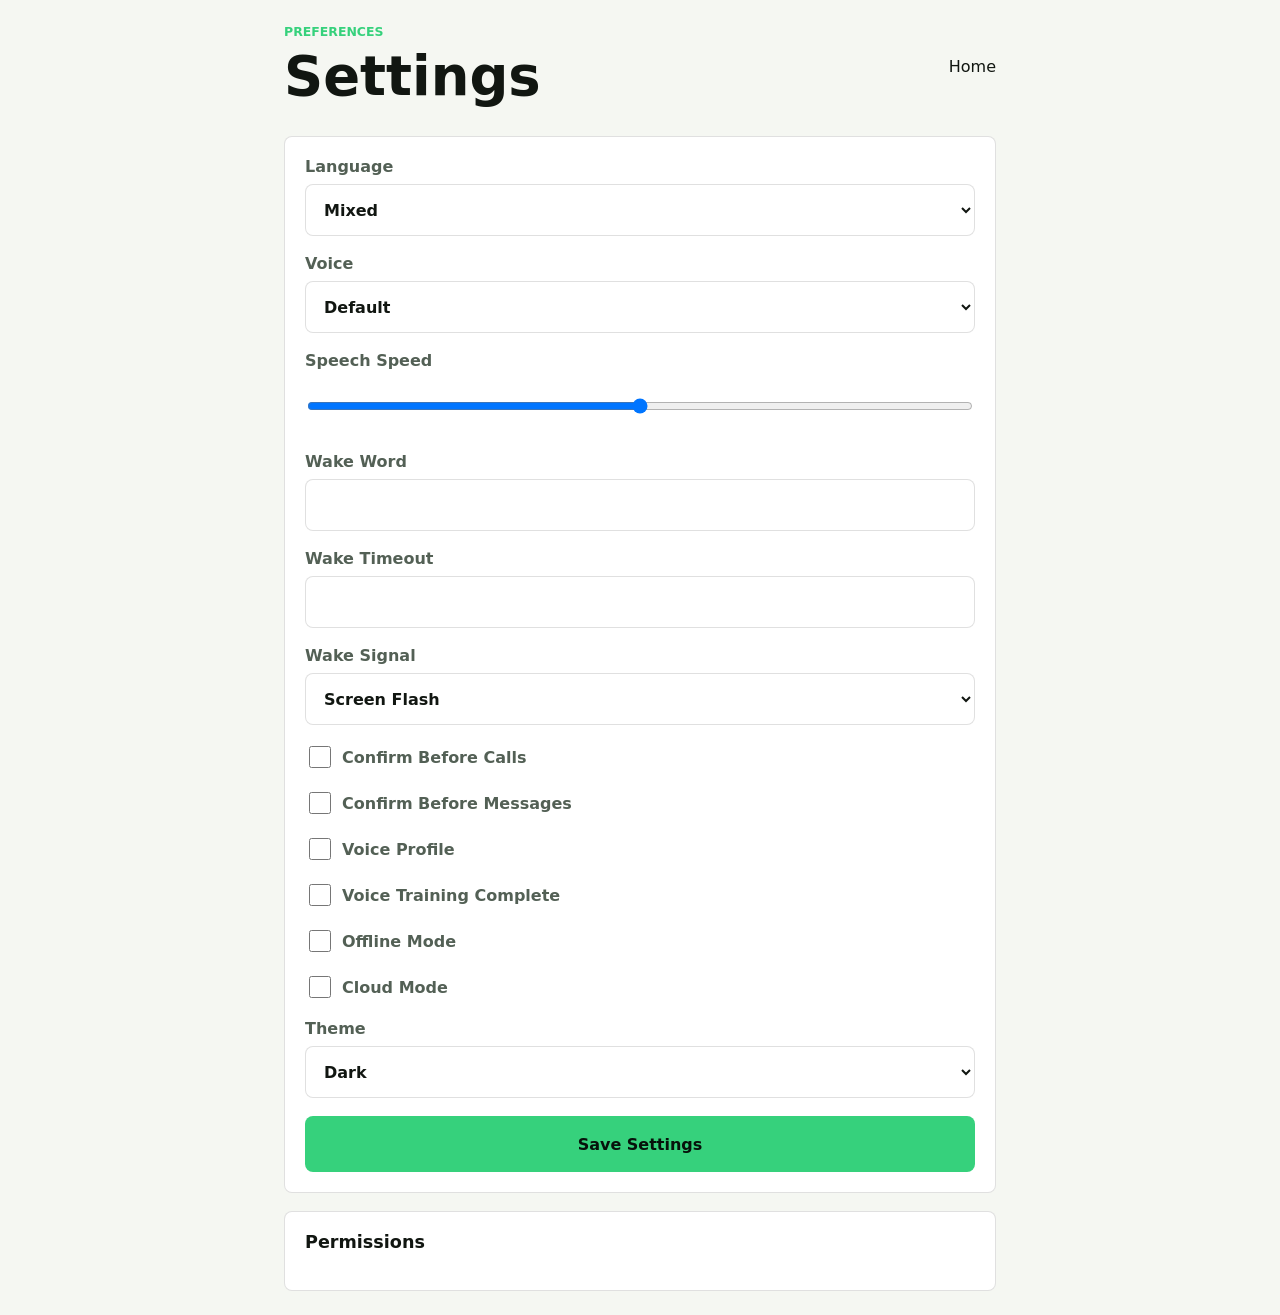
==== templates/settings.html @ 1c5b10f2 "3" ====
<!doctype html>
<html lang="en">
  <head>
    <meta charset="utf-8">
    <meta name="viewport" content="width=device-width, initial-scale=1">
    <title>VoiceRide Settings</title>
    <link rel="stylesheet" href="/static/css/styles.css">
  </head>
  <body>
    <main class="app-shell">
      <nav class="top-bar">
        <div>
          <p class="eyebrow">Preferences</p>
          <h1>Settings</h1>
        </div>
        <a href="/">Home</a>
      </nav>
      <form class="settings-form" id="settingsForm">
        <label>Language <select name="language"><option value="mixed">Mixed</option><option value="english">English</option><option value="urdu">Urdu</option><option value="hindi">Hindi</option></select></label>
        <label>Voice <select name="voice"><option value="default">Default</option><option value="calm">Calm</option><option value="clear">Clear</option></select></label>
        <label>Speech Speed <input name="speech_speed" type="range" min="0.7" max="1.3" step="0.1"></label>
        <label>Wake Word <input name="wake_word" type="text"></label>
        <label>Wake Timeout <input name="wake_timeout_seconds" type="number" min="2" max="15" step="1"></label>
        <label>Wake Signal <select name="wake_feedback_mode"><option value="screen_flash">Screen Flash</option><option value="torch_blink">Torch Blink</option><option value="vibrate">Vibrate</option><option value="sound">Sound</option></select></label>
        <label class="toggle"><input name="confirm_before_call" type="checkbox"> Confirm Before Calls</label>
        <label class="toggle"><input name="confirm_before_message" type="checkbox"> Confirm Before Messages</label>
        <label class="toggle"><input name="voice_profile_enabled" type="checkbox"> Voice Profile</label>
        <label class="toggle"><input name="voice_training_complete" type="checkbox"> Voice Training Complete</label>
        <label class="toggle"><input name="offline_mode" type="checkbox"> Offline Mode</label>
        <label class="toggle"><input name="cloud_mode" type="checkbox"> Cloud Mode</label>
        <label>Theme <select name="theme"><option value="dark">Dark</option><option value="light">Light</option></select></label>
        <button class="primary-action" type="submit">Save Settings</button>
      </form>
      <section class="response-panel">
        <h2>Permissions</h2>
        <div id="permissionsList" class="permission-list"></div>
      </section>
    </main>
    <script src="/static/js/settings.js"></script>
  </body>
</html>
---- static/css/styles.css ----
:root {
  color-scheme: dark light;
  --bg: #101411;
  --surface: #19211c;
  --surface-alt: #223029;
  --text: #f5f7f2;
  --muted: #b8c3b6;
  --accent: #36d17c;
  --accent-strong: #14a65a;
  --danger: #ff6f61;
  --line: rgba(255, 255, 255, 0.12);
  font-family: Inter, Roboto, system-ui, -apple-system, BlinkMacSystemFont, "Segoe UI", sans-serif;
}

* {
  box-sizing: border-box;
}

body {
  margin: 0;
  background: var(--bg);
  color: var(--text);
}

a {
  color: var(--text);
  text-decoration: none;
}

button,
input,
select {
  font: inherit;
}

.app-shell {
  width: min(760px, 100%);
  min-height: 100vh;
  margin: 0 auto;
  padding: 24px;
}

.top-bar {
  display: flex;
  align-items: center;
  justify-content: space-between;
  gap: 16px;
  margin-bottom: 28px;
}

.top-bar h1 {
  margin: 0;
  font-size: clamp(2rem, 8vw, 3.4rem);
}

.eyebrow {
  margin: 0 0 6px;
  color: var(--accent);
  font-size: 0.78rem;
  font-weight: 700;
  text-transform: uppercase;
}

.nav-actions {
  display: flex;
  gap: 12px;
}

.control-panel,
.response-panel,
.settings-form,
.log-list {
  display: grid;
  gap: 18px;
  padding: 20px;
  background: var(--surface);
  border: 1px solid var(--line);
  border-radius: 8px;
}

.status-ring {
  display: grid;
  place-items: center;
  width: min(72vw, 320px);
  aspect-ratio: 1;
  margin: 8px auto;
  border: 10px solid var(--accent);
  border-radius: 50%;
  background: radial-gradient(circle, rgba(54, 209, 124, 0.18), transparent 65%);
  font-size: 1.25rem;
  font-weight: 800;
}

.status-ring.listening {
  border-color: #5dd7ff;
}

.primary-action,
.secondary-action,
.quick-grid button {
  min-height: 56px;
  border: 0;
  border-radius: 8px;
  cursor: pointer;
  font-weight: 800;
}

.primary-action {
  background: var(--accent);
  color: #07120b;
}

.secondary-action,
.quick-grid button {
  background: var(--surface-alt);
  color: var(--text);
}

.command-input,
.settings-form label {
  display: grid;
  gap: 8px;
  color: var(--muted);
  font-weight: 700;
}

input,
select {
  min-height: 52px;
  border: 1px solid var(--line);
  border-radius: 8px;
  background: #0c110e;
  color: var(--text);
  padding: 0 14px;
}

.response-panel,
.quick-grid,
.settings-form,
.log-list {
  margin-top: 18px;
}

.response-panel h2 {
  margin: 0;
  font-size: 1.1rem;
}

.response-panel p {
  margin: 0;
  color: var(--muted);
  font-size: 1.08rem;
}

.quick-grid {
  display: grid;
  grid-template-columns: repeat(2, minmax(0, 1fr));
  gap: 12px;
}

.toggle {
  grid-template-columns: auto 1fr;
  align-items: center;
}

.toggle input {
  min-height: auto;
  width: 22px;
  height: 22px;
}

.permission-list,
.log-list {
  display: grid;
  gap: 12px;
}

.permission-item,
.log-item {
  padding: 14px;
  background: var(--surface-alt);
  border-radius: 8px;
}

.permission-item p,
.log-item p {
  margin: 5px 0 0;
  color: var(--muted);
}

@media (prefers-color-scheme: light) {
  :root {
    --bg: #f5f7f2;
    --surface: #ffffff;
    --surface-alt: #e8efe8;
    --text: #111611;
    --muted: #536055;
    --line: rgba(0, 0, 0, 0.12);
  }

  input,
  select {
    background: #ffffff;
  }
}
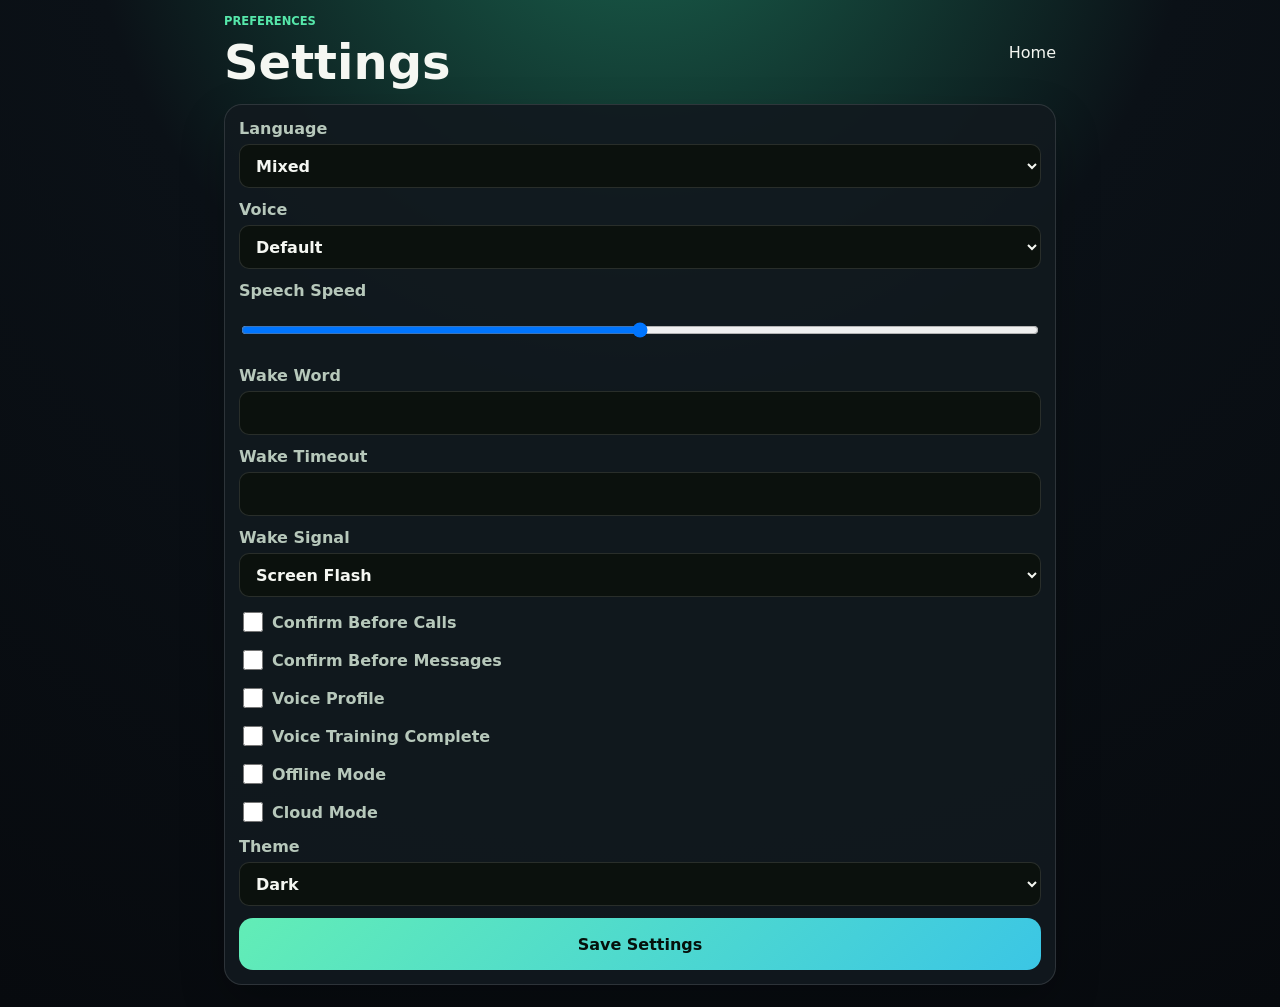
==== commit de0ea85a: "0.2.1" ====
--- a/templates/settings.html
+++ b/templates/settings.html
@@ -31,10 +31,6 @@
         <label>Theme <select name="theme"><option value="dark">Dark</option><option value="light">Light</option></select></label>
         <button class="primary-action" type="submit">Save Settings</button>
       </form>
-      <section class="response-panel">
-        <h2>Permissions</h2>
-        <div id="permissionsList" class="permission-list"></div>
-      </section>
     </main>
     <script src="/static/js/settings.js"></script>
   </body>
--- a/static/css/styles.css
+++ b/static/css/styles.css
@@ -1,205 +1,234 @@
 :root {
   color-scheme: dark light;
-  --bg: #101411;
-  --surface: #19211c;
-  --surface-alt: #223029;
+  --bg: #0b1117;
+  --surface: rgba(18, 26, 31, 0.92);
+  --surface-alt: rgba(25, 35, 42, 0.92);
   --text: #f5f7f2;
-  --muted: #b8c3b6;
-  --accent: #36d17c;
-  --accent-strong: #14a65a;
-  --danger: #ff6f61;
+  --muted: #b7c8bb;
+  --accent: #56e7aa;
+  --accent-strong: #1ca565;
   --line: rgba(255, 255, 255, 0.12);
+  --shadow: 0 18px 45px rgba(0, 0, 0, 0.24);
   font-family: Inter, Roboto, system-ui, -apple-system, BlinkMacSystemFont, "Segoe UI", sans-serif;
 }
 
-* {
-  box-sizing: border-box;
+body[data-theme="light"] {
+  --bg: #f4f7f2;
+  --surface: #ffffff;
+  --surface-alt: #e7efe8;
+  --text: #121712;
+  --muted: #536055;
+  --line: rgba(0, 0, 0, 0.12);
+  --shadow: 0 12px 28px rgba(28, 72, 48, 0.18);
 }
 
+* { box-sizing: border-box; }
 body {
   margin: 0;
-  background: var(--bg);
+  min-height: 100dvh;
+  background: radial-gradient(circle at 50% -15%, #1a654f 0, #0b1117 42%, #070a0e 100%);
   color: var(--text);
 }
-
-a {
-  color: var(--text);
-  text-decoration: none;
-}
-
-button,
-input,
-select {
-  font: inherit;
-}
-
+body[data-theme="light"] {
+  background: radial-gradient(circle at 50% -15%, #d2f5df 0, #f4f7f2 42%, #f4f7f2 100%);
+}
+a { color: inherit; text-decoration: none; }
+button, input, select { font: inherit; }
 .app-shell {
-  width: min(760px, 100%);
-  min-height: 100vh;
+  width: min(100%, 860px);
   margin: 0 auto;
-  padding: 24px;
-}
-
+  padding: 14px 14px 22px;
+}
 .top-bar {
   display: flex;
   align-items: center;
   justify-content: space-between;
-  gap: 16px;
-  margin-bottom: 28px;
-}
-
+  gap: 12px;
+  margin-bottom: 14px;
+}
 .top-bar h1 {
   margin: 0;
-  font-size: clamp(2rem, 8vw, 3.4rem);
-}
-
+  font-size: clamp(1.8rem, 7vw, 3rem);
+}
+.top-bar h1 span { color: var(--accent); font-size: 0.42em; margin-left: 6px; vertical-align: top; }
 .eyebrow {
   margin: 0 0 6px;
   color: var(--accent);
-  font-size: 0.78rem;
-  font-weight: 700;
+  font-size: 0.72rem;
+  font-weight: 800;
   text-transform: uppercase;
 }
-
 .nav-actions {
   display: flex;
-  gap: 12px;
-}
-
+  flex-wrap: wrap;
+  gap: 8px;
+}
+.nav-actions a {
+  padding: 8px 12px;
+  border: 1px solid var(--line);
+  border-radius: 999px;
+  color: var(--muted);
+  font-size: 0.8rem;
+  background: rgba(255, 255, 255, 0.02);
+}
 .control-panel,
 .response-panel,
 .settings-form,
 .log-list {
   display: grid;
-  gap: 18px;
-  padding: 20px;
+  gap: 12px;
+  padding: 14px;
   background: var(--surface);
   border: 1px solid var(--line);
-  border-radius: 8px;
-}
-
+  border-radius: 18px;
+  box-shadow: var(--shadow);
+}
+.hero { text-align: center; }
+.service-pill {
+  display: inline-flex;
+  align-items: center;
+  gap: 8px;
+  color: #9ff3ca;
+  font-size: 0.78rem;
+  font-weight: 700;
+}
+.service-pill i {
+  width: 9px;
+  height: 9px;
+  border-radius: 50%;
+  background: var(--accent);
+  box-shadow: 0 0 16px var(--accent);
+}
 .status-ring {
   display: grid;
   place-items: center;
-  width: min(72vw, 320px);
+  width: min(62vw, 250px);
   aspect-ratio: 1;
   margin: 8px auto;
-  border: 10px solid var(--accent);
+  padding: 10px;
+  border: 1px solid rgba(85, 230, 170, 0.45);
   border-radius: 50%;
-  background: radial-gradient(circle, rgba(54, 209, 124, 0.18), transparent 65%);
-  font-size: 1.25rem;
+  background: conic-gradient(var(--accent) 0 40%, #31424b 40% 100%);
+  box-shadow: 0 0 36px rgba(85, 230, 170, 0.18);
+}
+.ring-core {
+  width: 100%;
+  height: 100%;
+  border-radius: 50%;
+  background: #111b21;
+  display: grid;
+  place-content: center;
+  gap: 6px;
+}
+.ring-core small, .panel-label {
+  font-size: 0.68rem;
   font-weight: 800;
-}
-
-.status-ring.listening {
-  border-color: #5dd7ff;
-}
-
+  letter-spacing: 0.13em;
+  color: #6eeeb3;
+}
+.ring-core strong { font-size: 1.3rem; }
+.hero-copy, .hint {
+  margin: 0 auto;
+  color: var(--muted);
+  line-height: 1.4;
+  max-width: 480px;
+}
+.hint { font-size: 0.78rem; }
+.action-row {
+  display: grid;
+  grid-template-columns: 1fr 56px;
+  gap: 10px;
+}
 .primary-action,
-.secondary-action,
-.quick-grid button {
-  min-height: 56px;
+.icon-action,
+.send-action,
+.secondary-action {
+  min-height: 52px;
   border: 0;
-  border-radius: 8px;
+  border-radius: 14px;
   cursor: pointer;
   font-weight: 800;
 }
-
-.primary-action {
-  background: var(--accent);
-  color: #07120b;
-}
-
-.secondary-action,
-.quick-grid button {
-  background: var(--surface-alt);
-  color: var(--text);
-}
-
+.primary-action,
+.icon-action,
+.send-action {
+  color: #06110c;
+}
+.primary-action { background: linear-gradient(135deg, #62edb6, #3bc6e5); }
+.icon-action,
+.send-action { background: #243642; color: #e9fff5; }
+.response-panel,
+.command-card {
+  border-radius: 18px;
+  background: var(--surface);
+  border: 1px solid var(--line);
+}
+.response-panel { padding: 14px; }
+.command-card {
+  margin-top: 14px;
+  padding: 10px;
+  display: grid;
+  grid-template-columns: minmax(0, 1fr) auto;
+  gap: 10px;
+}
 .command-input,
 .settings-form label {
   display: grid;
-  gap: 8px;
+  gap: 6px;
   color: var(--muted);
   font-weight: 700;
 }
-
 input,
 select {
-  min-height: 52px;
-  border: 1px solid var(--line);
-  border-radius: 8px;
-  background: #0c110e;
+  min-height: 44px;
+  border: 1px solid var(--line);
+  border-radius: 10px;
+  background: #0b110d;
   color: var(--text);
-  padding: 0 14px;
-}
-
-.response-panel,
-.quick-grid,
-.settings-form,
-.log-list {
-  margin-top: 18px;
-}
-
-.response-panel h2 {
-  margin: 0;
-  font-size: 1.1rem;
-}
-
-.response-panel p {
-  margin: 0;
-  color: var(--muted);
-  font-size: 1.08rem;
-}
-
-.quick-grid {
-  display: grid;
-  grid-template-columns: repeat(2, minmax(0, 1fr));
-  gap: 12px;
-}
-
-.toggle {
-  grid-template-columns: auto 1fr;
-  align-items: center;
-}
-
-.toggle input {
-  min-height: auto;
-  width: 22px;
-  height: 22px;
-}
-
-.permission-list,
-.log-list {
-  display: grid;
-  gap: 12px;
-}
-
-.permission-item,
-.log-item {
-  padding: 14px;
-  background: var(--surface-alt);
-  border-radius: 8px;
-}
-
+  padding: 0 12px;
+}
+body[data-theme="light"] input,
+body[data-theme="light"] select {
+  background: white;
+}
+.response-panel p,
 .permission-item p,
 .log-item p {
-  margin: 5px 0 0;
-  color: var(--muted);
-}
-
-@media (prefers-color-scheme: light) {
-  :root {
-    --bg: #f5f7f2;
-    --surface: #ffffff;
-    --surface-alt: #e8efe8;
-    --text: #111611;
-    --muted: #536055;
-    --line: rgba(0, 0, 0, 0.12);
-  }
-
-  input,
-  select {
-    background: #ffffff;
-  }
-}
+  margin: 0;
+  color: var(--muted);
+}
+.quick-grid {
+  display: grid;
+  grid-template-columns: repeat(3, minmax(0, 1fr));
+  gap: 10px;
+}
+.quick-grid button {
+  min-height: 78px;
+  border-radius: 14px;
+  padding: 11px;
+  text-align: left;
+  background: linear-gradient(145deg, #1a2630, #111a20);
+  color: var(--text);
+  border: 1px solid rgba(255, 255, 255, 0.08);
+}
+.quick-grid b { display:block; color:#7cecc0; font-size:0.74rem; margin-bottom:6px; }
+.status-ring.listening { animation: pulse 1.2s infinite; border-color: #79edff; }
+@keyframes pulse { 50% { transform: scale(1.02); box-shadow: 0 0 55px rgba(92, 222, 255, 0.35); } }
+.toggle { grid-template-columns: auto 1fr; align-items: center; }
+.toggle input { width: 20px; height: 20px; min-height: auto; }
+.permission-list,
+.log-list { display:grid; gap:10px; }
+.permission-item,
+.log-item { padding: 12px; background: var(--surface-alt); border-radius: 12px; }
+.developer-shell pre { max-height: 42vh; overflow: auto; white-space: pre-wrap; }
+@media (max-width: 600px) {
+  .top-bar { align-items: flex-start; flex-direction: column; }
+  .nav-actions { width: 100%; }
+  .quick-grid { grid-template-columns: repeat(2, minmax(0, 1fr)); }
+}
+@media (max-width: 420px) {
+  .app-shell { padding: 10px 10px 18px; }
+  .action-row { grid-template-columns: 1fr; }
+  .command-card { grid-template-columns: 1fr; }
+  .quick-grid { grid-template-columns: 1fr; }
+}
